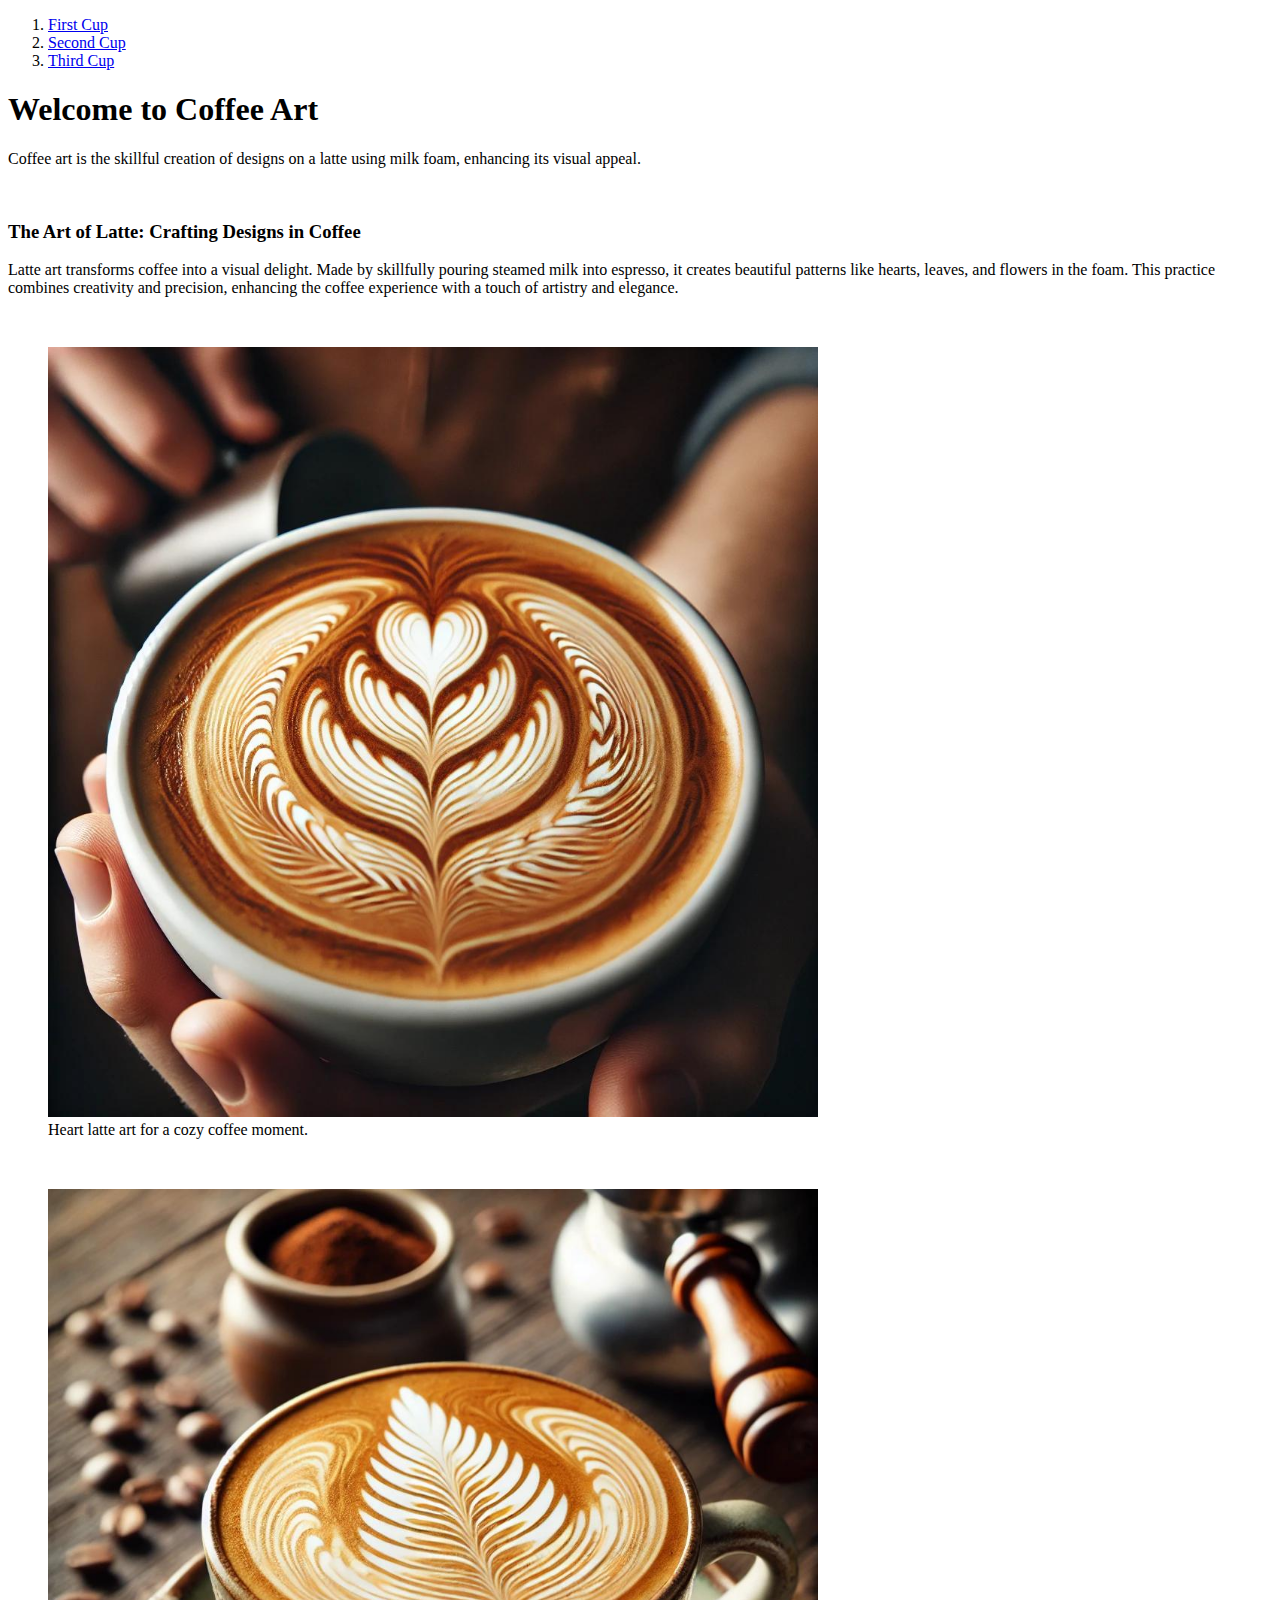
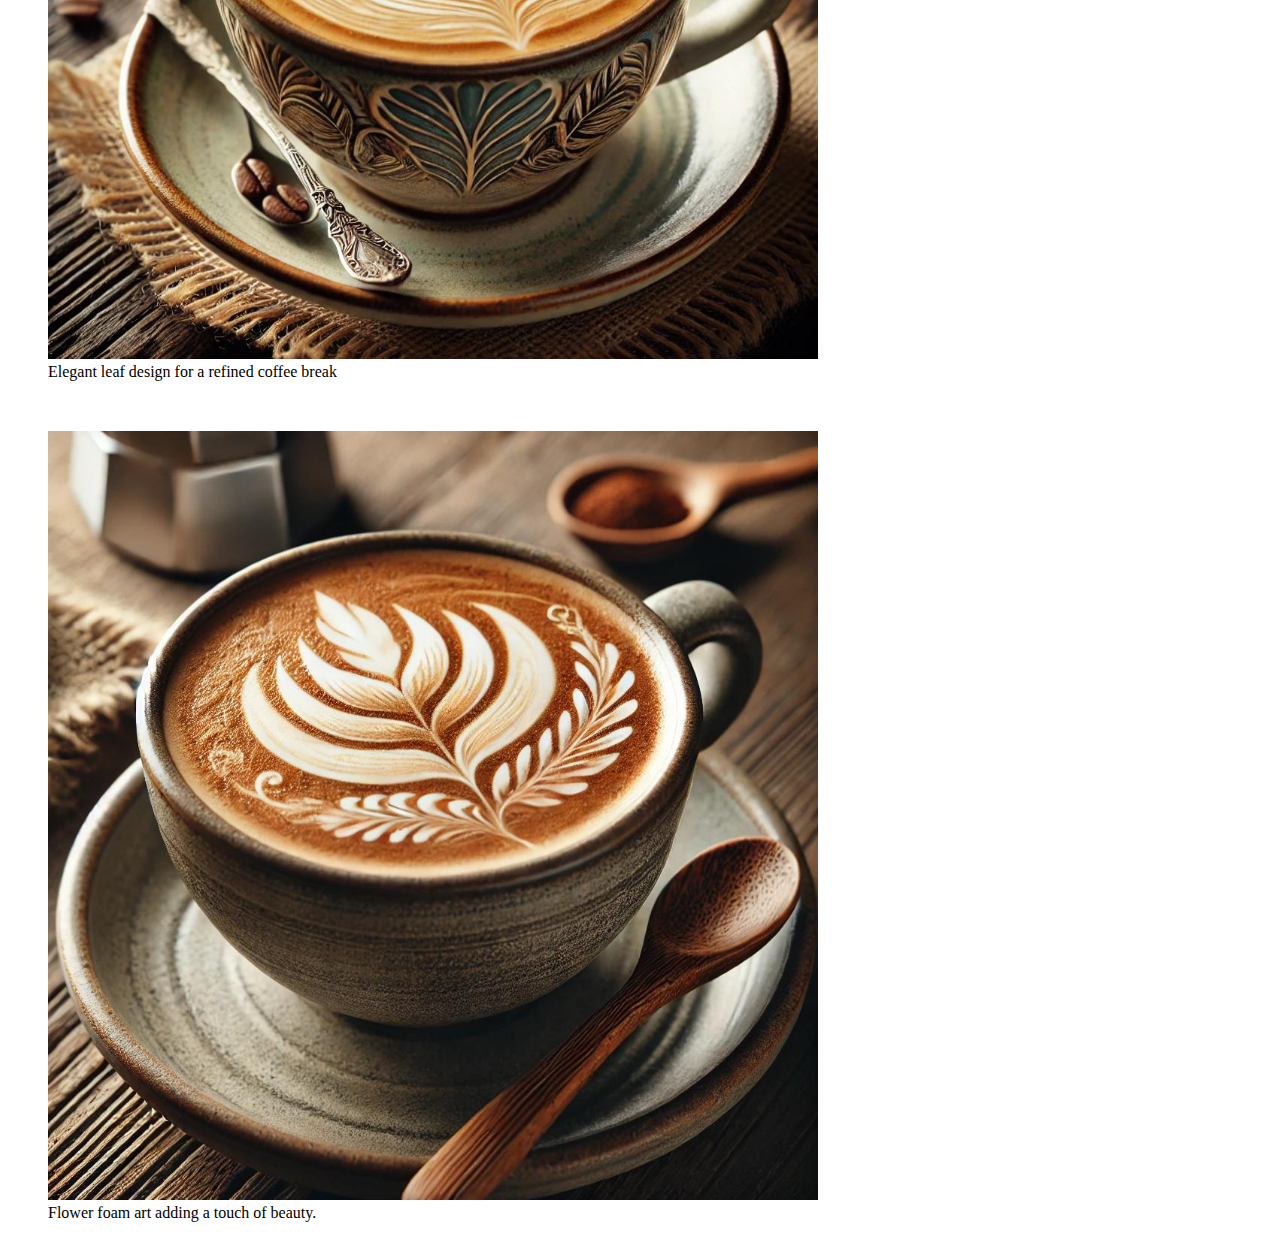
==== finaltest.html @ 7c0ef7eb "New page for class" ====
<!DOCTYPE html>
<html lang="en">
<head>
    <meta charset="UTF-8">
    <meta name="viewport" content="width=device-width, initial-scale=1.0">
    <title>Coffee Art</title>
</head>
<body>
    <nav>
        <ol>
            <li><a href="#first">First Cup</a></li>
            <li><a href="#second">Second Cup</a></li>
            <li><a href="#third">Third Cup</a></li>
        </ol>
    </nav>

    <main>
        <div>
            <h1>Welcome to Coffee Art</h1>
            <p>Coffee art is the skillful creation of designs on a latte using milk foam, enhancing its visual appeal.</p>
            <br>
            <h3>The Art of Latte: Crafting Designs in Coffee</h3>
            <p>Latte art transforms coffee into a visual delight. Made by skillfully pouring steamed milk into espresso, it creates beautiful patterns like hearts, leaves, and flowers in the foam. This practice combines creativity and precision, enhancing the coffee experience with a touch of artistry and elegance.</p>
        <br>
        <figure id="first"><img src="/images/latte_art_image_1.jpeg" alt="Latte art in a nice cup" width="65%"><figcaption>Heart latte art for a cozy coffee moment.</figcaption></figure>

        <br>
        <figure id="second"><img src="/images/latte_art_image_2.jpeg" alt="Latte art in a nice cup" width="65%"><figcaption>Elegant leaf design for a refined coffee break</figcaption></figure>

        <br>
        <figure id="third"><img src="/images/latte_art_image_3.jpeg" alt="Latte art in a nice cup" width="65%"><figcaption>Flower foam art adding a touch of beauty.</figcaption></figure>
        </div>
    </main>

</body>
</html>
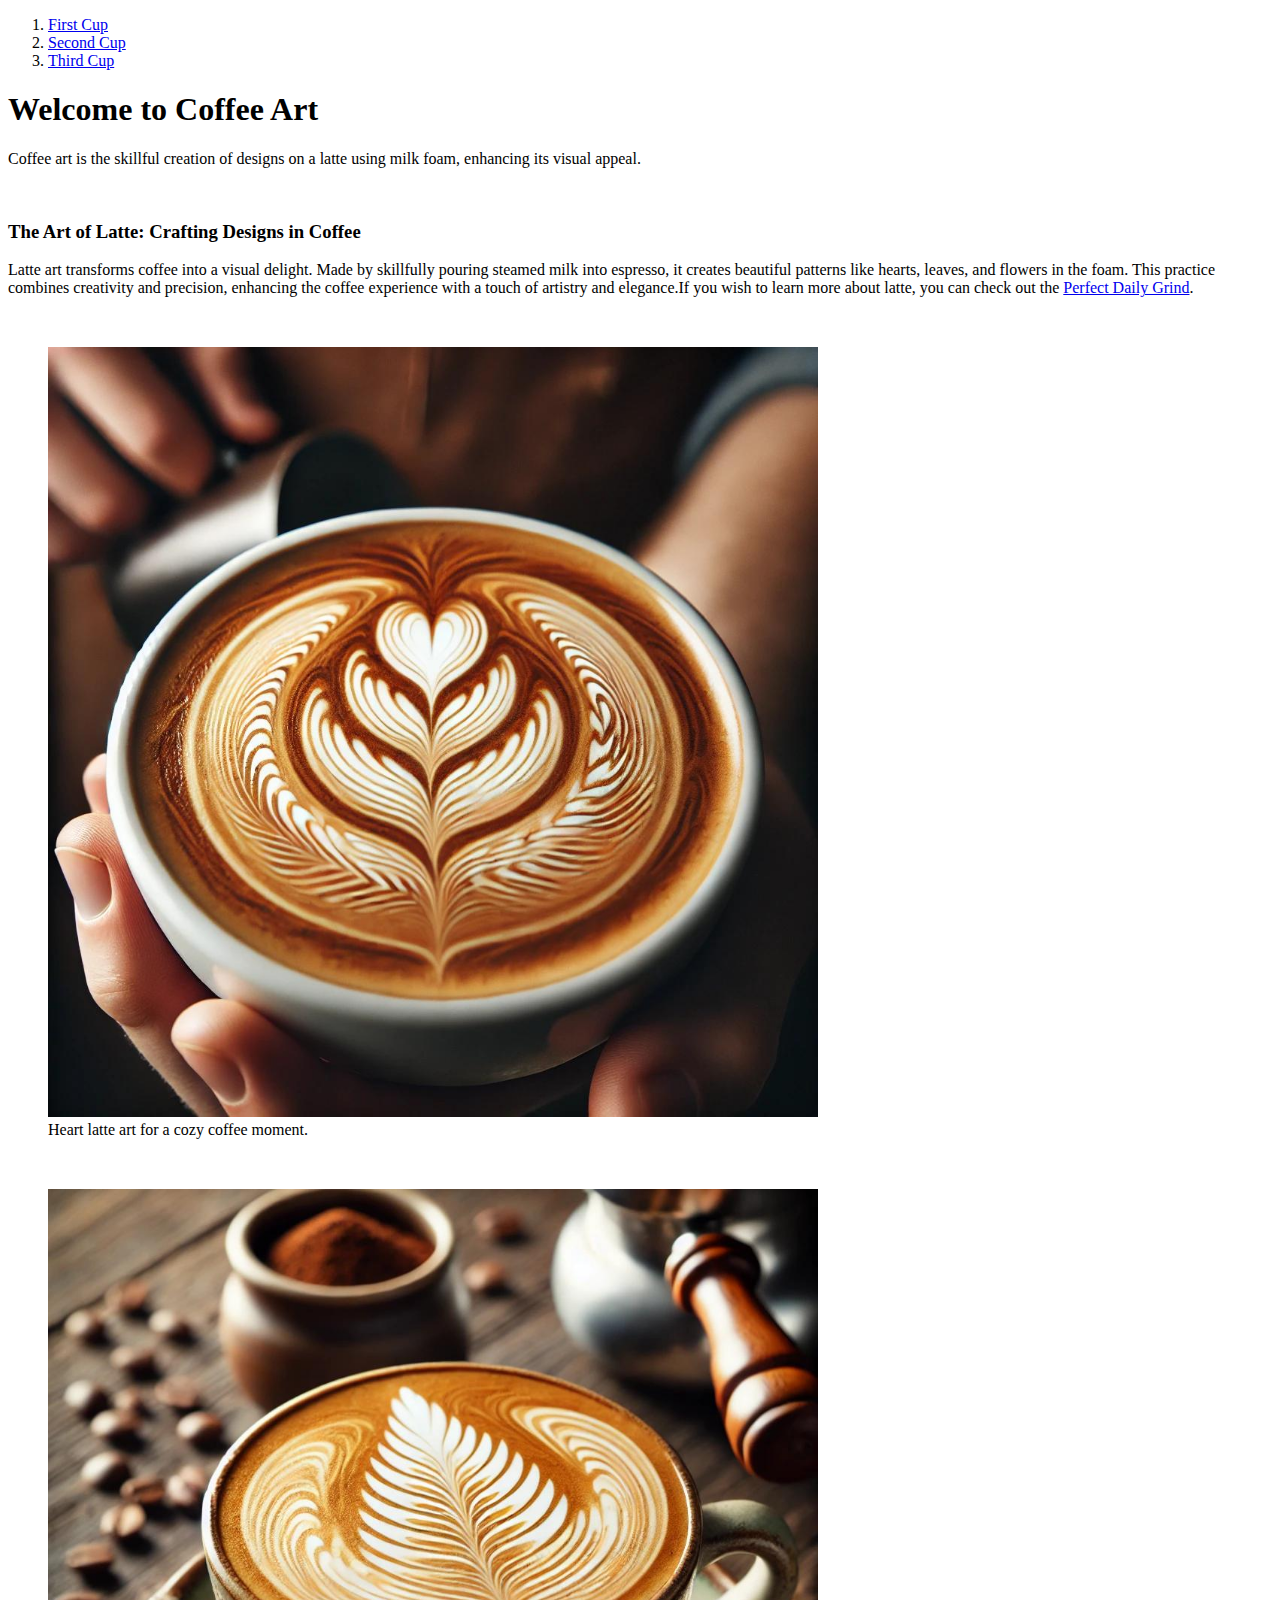
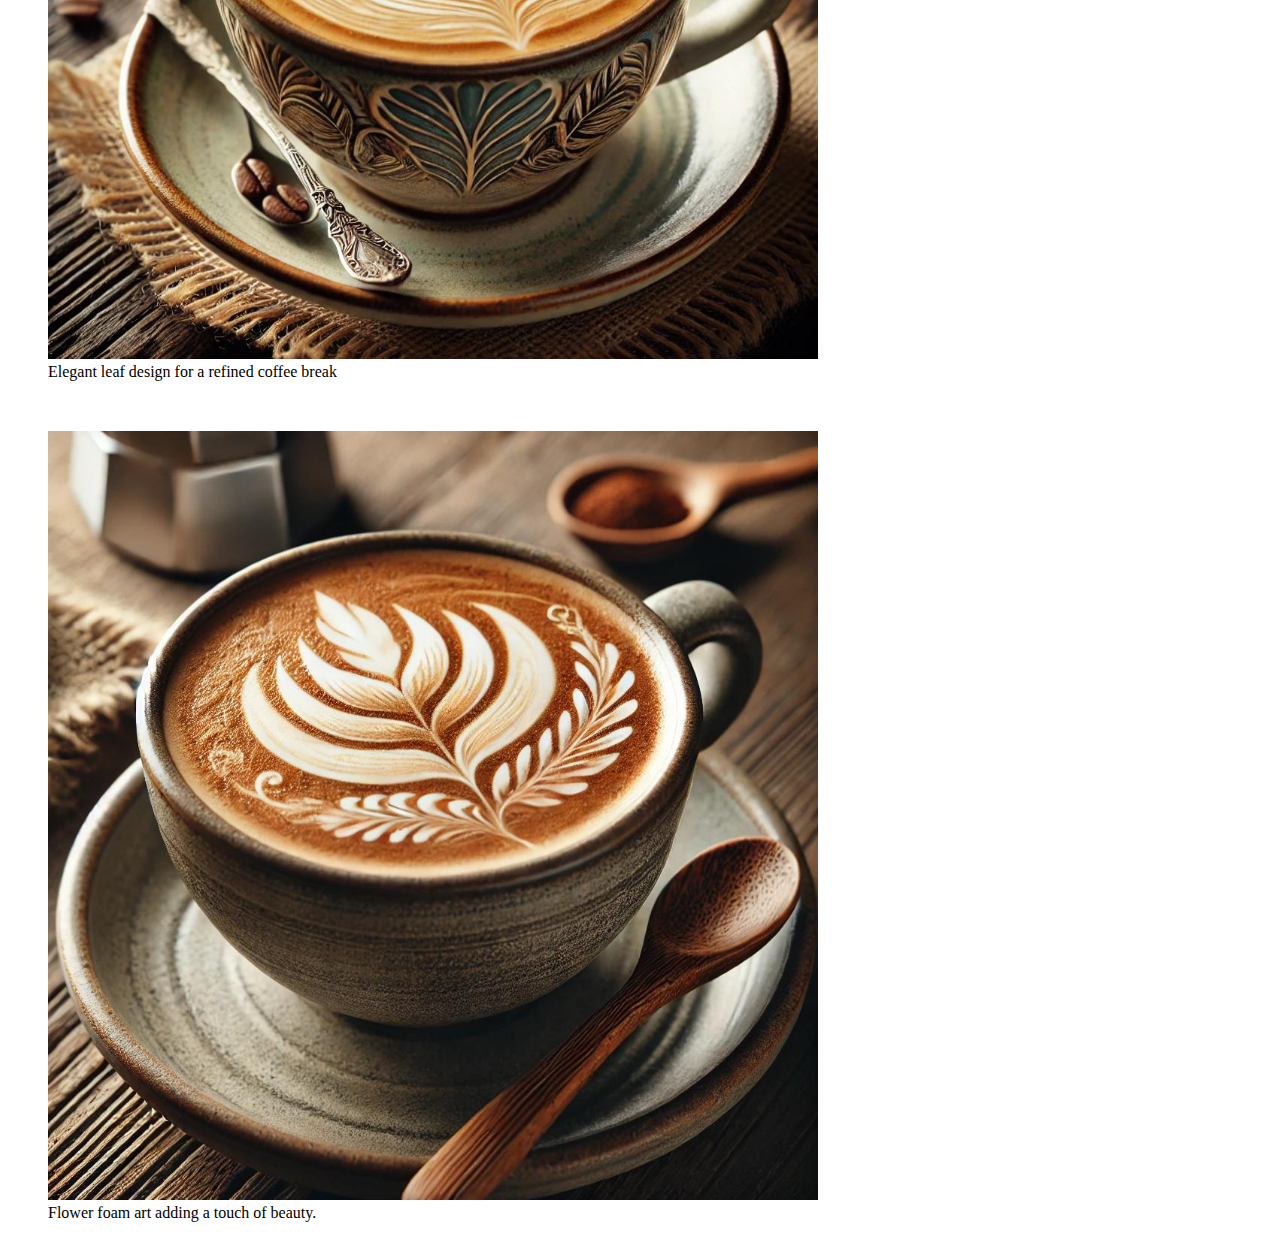
==== commit cae5524b: "Changes" ====
--- a/finaltest.html
+++ b/finaltest.html
@@ -20,7 +20,7 @@
             <p>Coffee art is the skillful creation of designs on a latte using milk foam, enhancing its visual appeal.</p>
             <br>
             <h3>The Art of Latte: Crafting Designs in Coffee</h3>
-            <p>Latte art transforms coffee into a visual delight. Made by skillfully pouring steamed milk into espresso, it creates beautiful patterns like hearts, leaves, and flowers in the foam. This practice combines creativity and precision, enhancing the coffee experience with a touch of artistry and elegance.</p>
+            <p>Latte art transforms coffee into a visual delight. Made by skillfully pouring steamed milk into espresso, it creates beautiful patterns like hearts, leaves, and flowers in the foam. This practice combines creativity and precision, enhancing the coffee experience with a touch of artistry and elegance.If you wish to learn more about latte, you can check out the <a href="https://perfectdailygrind.com/?s=latte&id=96741" target="_blank">Perfect Daily Grind</a>.</p>
         <br>
         <figure id="first"><img src="/images/latte_art_image_1.jpeg" alt="Latte art in a nice cup" width="65%"><figcaption>Heart latte art for a cozy coffee moment.</figcaption></figure>
 
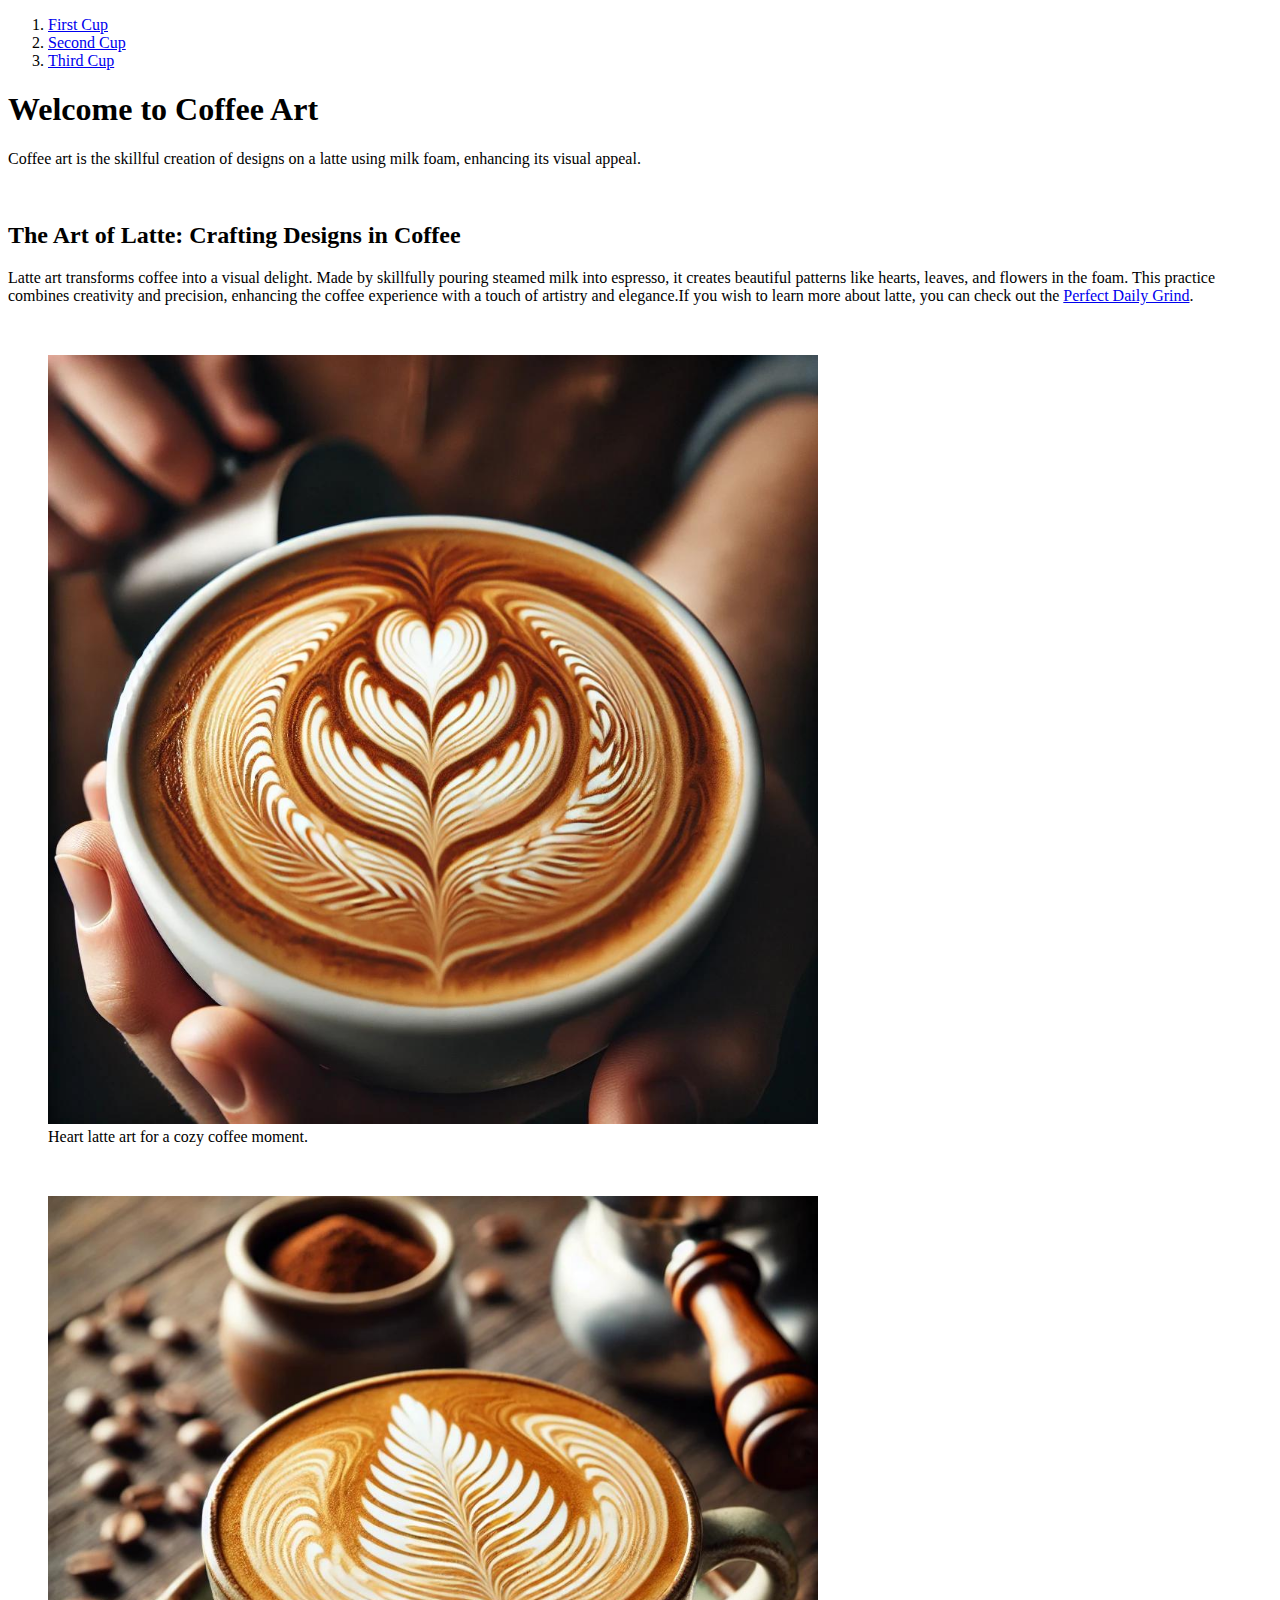
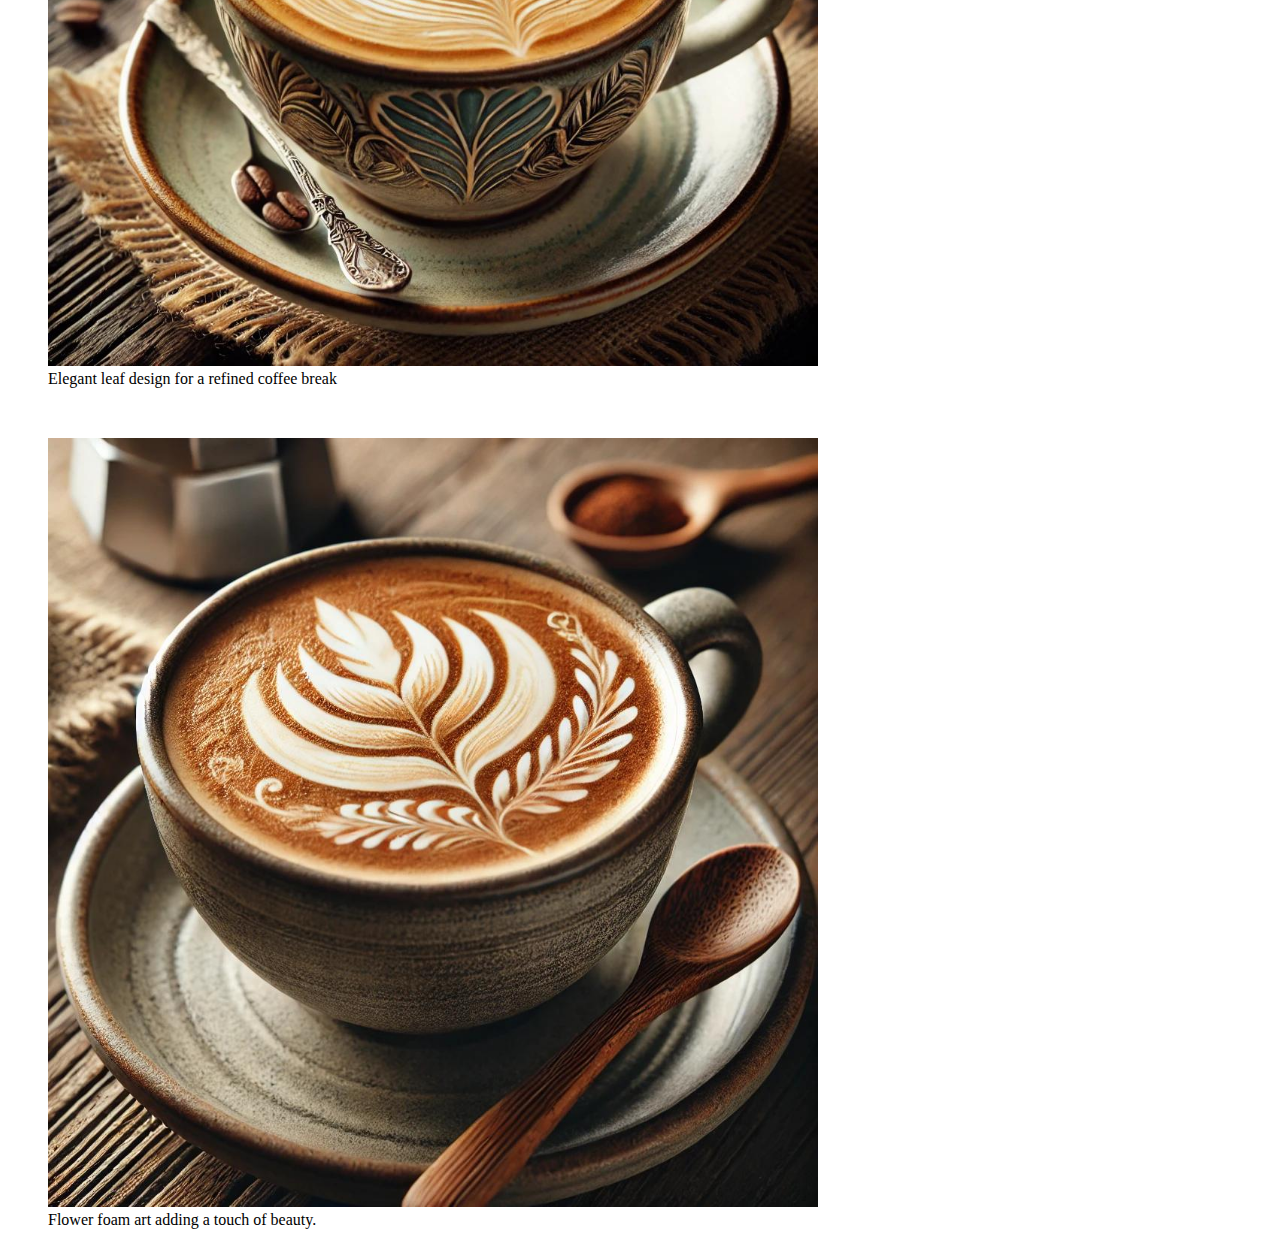
==== commit d83fc460: "Update finaltest.html" ====
--- a/finaltest.html
+++ b/finaltest.html
@@ -19,13 +19,13 @@
             <h1>Welcome to Coffee Art</h1>
             <p>Coffee art is the skillful creation of designs on a latte using milk foam, enhancing its visual appeal.</p>
             <br>
-            <h3>The Art of Latte: Crafting Designs in Coffee</h3>
+            <h2>The Art of Latte: Crafting Designs in Coffee</h2>
             <p>Latte art transforms coffee into a visual delight. Made by skillfully pouring steamed milk into espresso, it creates beautiful patterns like hearts, leaves, and flowers in the foam. This practice combines creativity and precision, enhancing the coffee experience with a touch of artistry and elegance.If you wish to learn more about latte, you can check out the <a href="https://perfectdailygrind.com/?s=latte&id=96741" target="_blank">Perfect Daily Grind</a>.</p>
         <br>
-        <figure id="first"><img src="/images/latte_art_image_1.jpeg" alt="Latte art in a nice cup" width="65%"><figcaption>Heart latte art for a cozy coffee moment.</figcaption></figure>
+        <figure id="first"><img src="/images/latte_art_image_1.jpeg" alt="Heart latte art " width="65%"><figcaption>Heart latte art for a cozy coffee moment.</figcaption></figure>
 
         <br>
-        <figure id="second"><img src="/images/latte_art_image_2.jpeg" alt="Latte art in a nice cup" width="65%"><figcaption>Elegant leaf design for a refined coffee break</figcaption></figure>
+        <figure id="second"><img src="/images/latte_art_image_2.jpeg" alt="Elegant leaf design" width="65%"><figcaption>Elegant leaf design for a refined coffee break</figcaption></figure>
 
         <br>
         <figure id="third"><img src="/images/latte_art_image_3.jpeg" alt="Latte art in a nice cup" width="65%"><figcaption>Flower foam art adding a touch of beauty.</figcaption></figure>
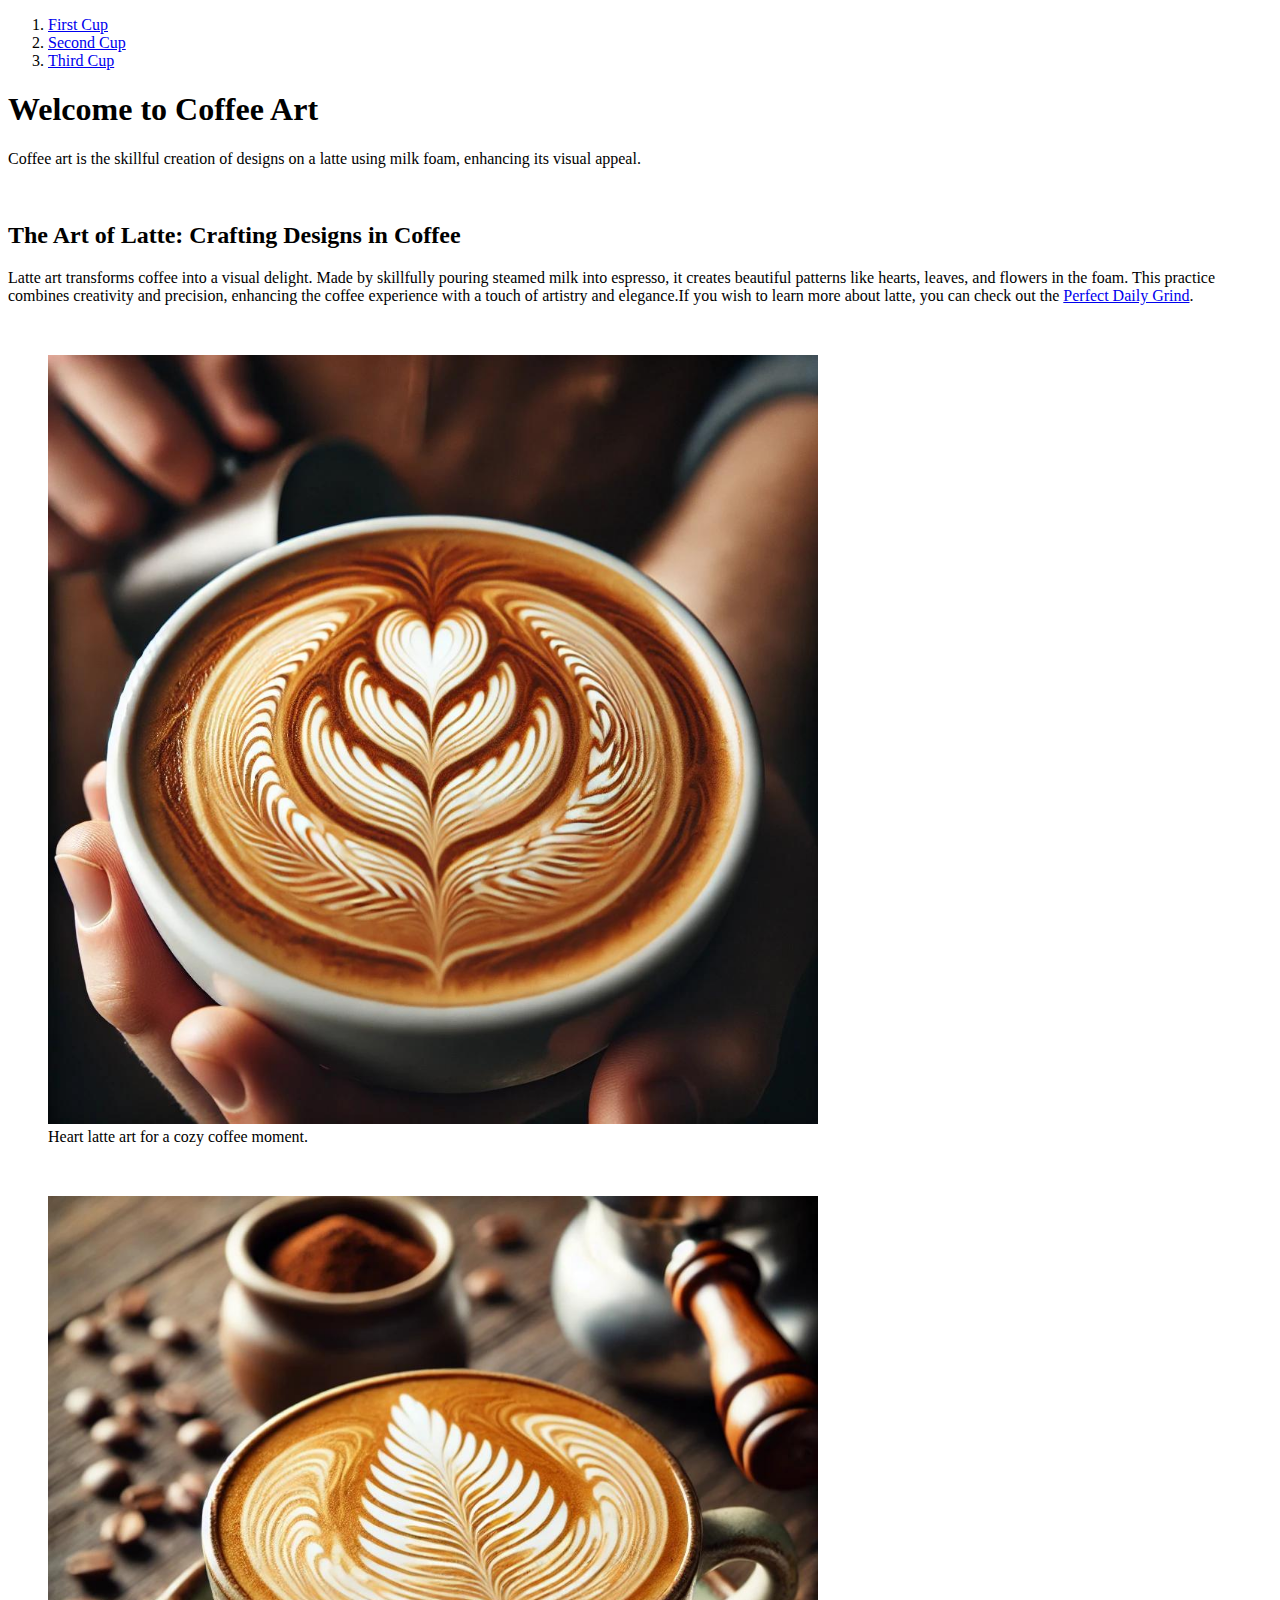
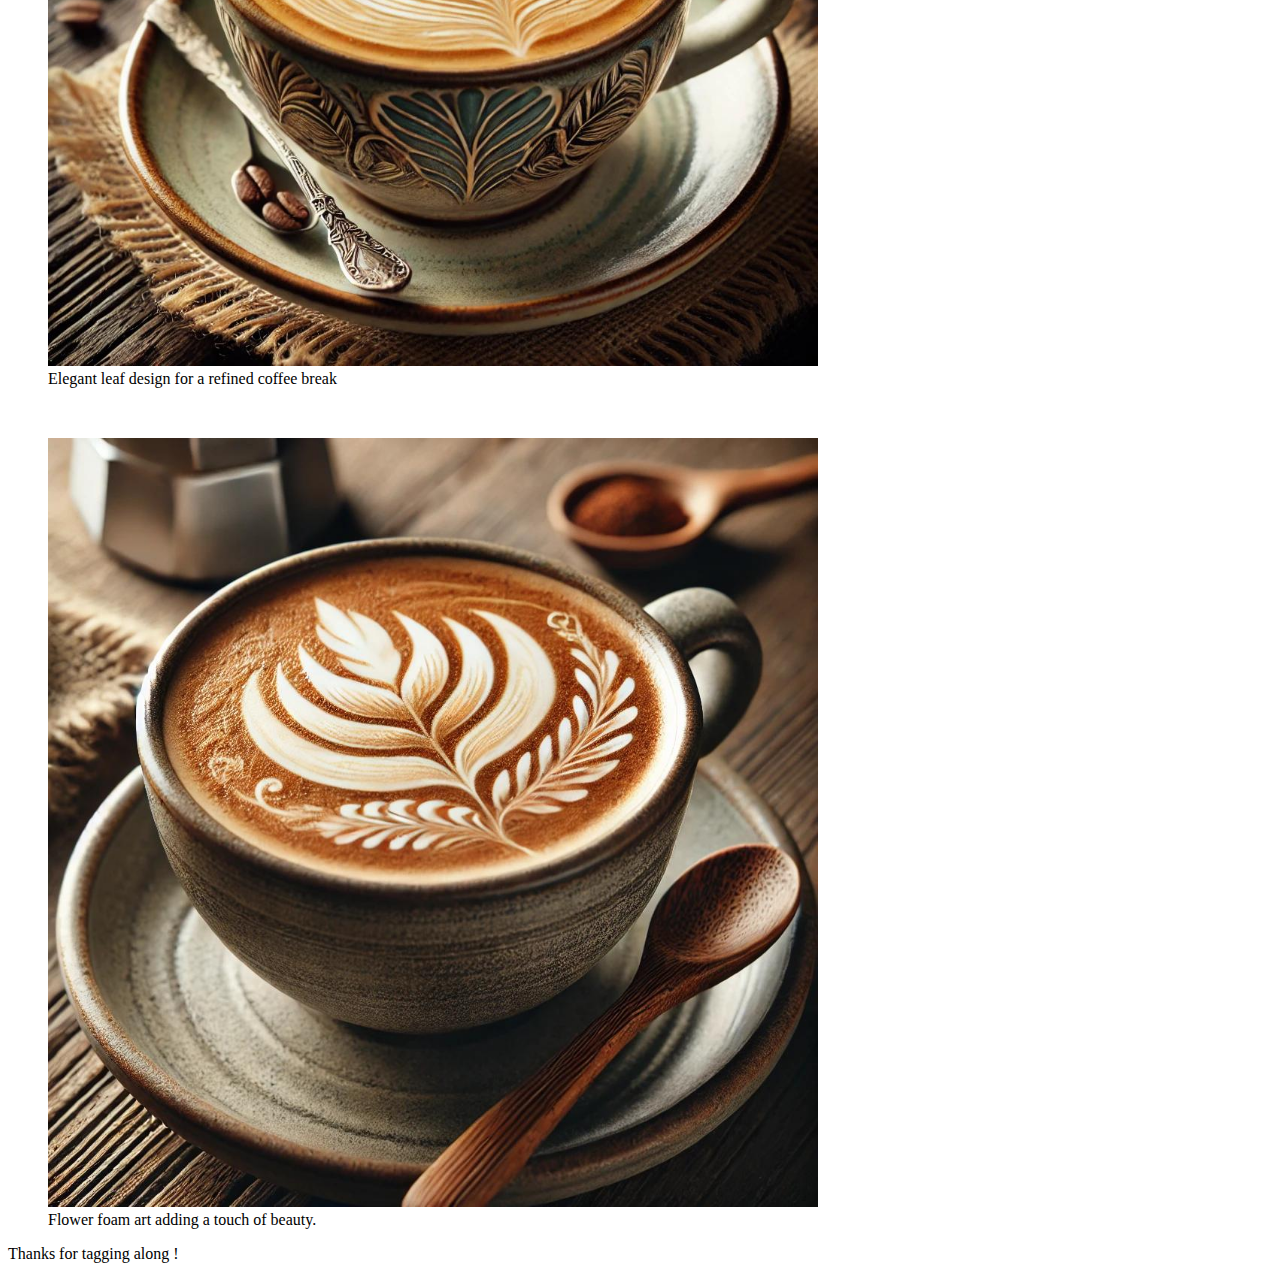
==== commit f3cd7544: "Update finaltest.html" ====
--- a/finaltest.html
+++ b/finaltest.html
@@ -31,6 +31,6 @@
         <figure id="third"><img src="/images/latte_art_image_3.jpeg" alt="Latte art in a nice cup" width="65%"><figcaption>Flower foam art adding a touch of beauty.</figcaption></figure>
         </div>
     </main>
-
+<footer>Thanks for tagging along !</footer>
 </body>
 </html>